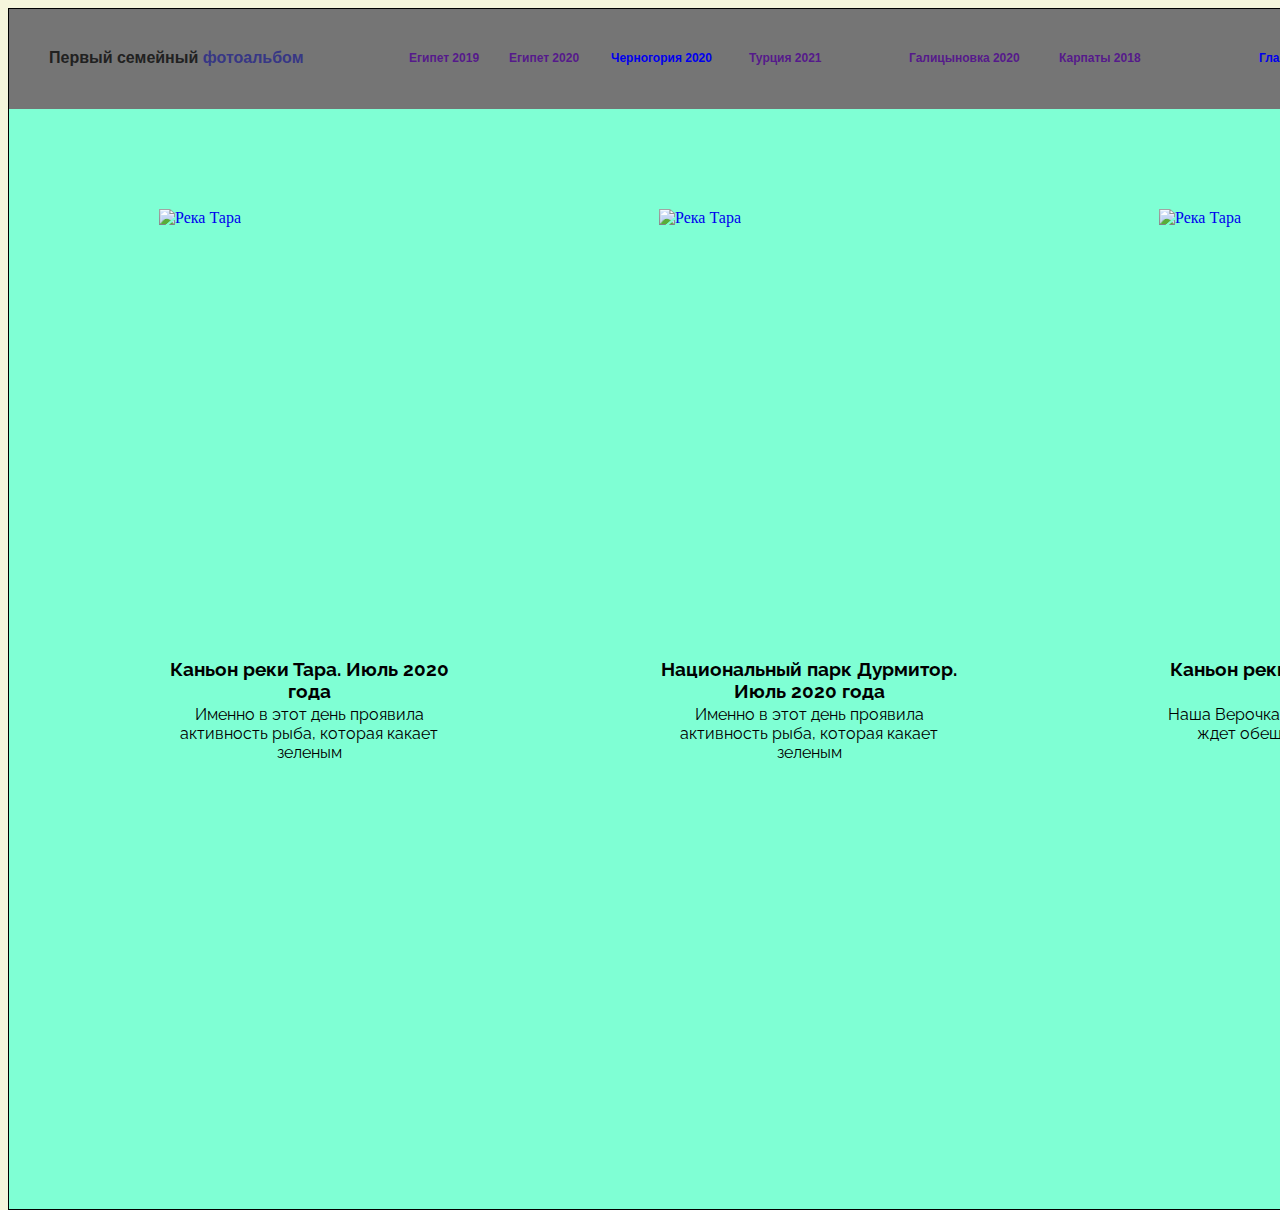
==== second-page.html @ 3290af01 "second.commit" ====
<!DOCTYPE html>
<html lang="en">
<head>
    <meta charset="UTF-8">
    <meta http-equiv="X-UA-Compatible" content="IE=edge">
    <meta name="viewport" content="width=device-width, initial-scale=1.0">
    <link rel="stylesheet" type="text/css" href="css/style.css" />
    <link rel="preconnect" href="https://fonts.googleapis.com">
    <link rel="preconnect" href="https://fonts.gstatic.com" crossorigin>
    <link href="https://fonts.googleapis.com/css2?family=Raleway:wght@600&display=swap" rel="stylesheet">
    <title>Document</title>
    <style>
        body {
            position: absolute;
            width: 1600px;
            height: 1200px;
            border: 1px solid #000000;
            background-color: beige;
        }
    </style>
    <title>Document</title>
</head>
<body>
    <header class="header">
        <h3 class="logo">Первый семейный <span class="logo-album"> фотоальбом </span></h3>
            <ul class="nav-panel">
                <li class="egypt-2019"><a href=""> Египет 2019</a></li>
                <li class="egypt-2020"><a href=""> Египет 2020</a></li></li>
                <li class="montenegro-2020"><a href="second-page.html"> Черногория 2020</a></li></li>
                <li class="turkey-2021"> <a href=""> Турция 2021</a></li>
            </ul>
            <ul class="ukr-panel">
                <li class="galitsinovka"><a href=""> Галицыновка 2020</a></li>
                <li class="karpaty"><a href=""> Карпаты 2018</a></li>
                <li class="main"><a href="index.html"> Главная</a></li>
            </ul>
    </header>
    <main>
        <section class="sect-pics">
            <ul>
            <li class="mne-1"><a href="tara-canyon-first.html"> <img src="image/pic-20.JPG" width="300"
                    height="400"alt="Река Тара"> </a>
                <h3 class="mne-title">Каньон реки Тара. Июль 2020 года</h3>
                <p class="mne-text"> Именно в этот день проявила активность рыба, которая какает зеленым</p></li>
             <li class="mne-2"><a href="tara-durmitor-first.html"> <img src="image/pic-23.JPG" width="300"
                    height="400"alt="Река Тара"> </a>
                    <h3 class="mne-title">Национальный парк Дурмитор. Июль 2020 года</h3>
                    <p class="mne-text"> Именно в этот день проявила активность рыба, которая какает зеленым</p>
                </li>
            <li li class="mne-3"> <a href="tara-canyon-second.html"> <img src="image/pic-22.JPG" width="300"
                    height="400"alt="Река Тара"> </a>
                    <h3 class="mne-title">Каньон реки Тара. Июль 2020 года</h3>
                    <p class="mne-text"> Наша Верочка уже проголодалась и ждет обещанного ресторана</p>
                </li>
            </ul>
        <div>

        </div>
        </section>
    </main>
    <footer></footer>
</body>
</html>
---- css/style.css ----
a {
    text-decoration: none ;
}
a:hover {color: azure}

li {list-style-type: none;}

.header {
    position: absolute;
    left: 0px;
    top: 0px;
    width: 1600px;
    height: 100px;
    background-color: #757575;
}


.logo {
    position: absolute;
    left: 40px;
    top: 24px;
    font-family: Verdana, Geneva, Tahoma, sans-serif;
    font-size: 16px;
    font-weight: bold;
    font-style: normal;
    color: #212121;
    
}
.logo-album {
    color: rgb(55, 55, 133);
}

.nav-panel {
    position: absolute;
    left: 400px;
    top: 30px;
    width: 400px;
    height: 14px;
    font-family: Verdana, Geneva, Tahoma, sans-serif;
    font-size: 12px;
    font-weight: bold;
    font-style: normal;
    color: #212121;
    list-style-type: none;
}

.egypt-2019 {
    position: absolute;
    left: 0px;
    top: 0px;
}
.egypt-2020 {
    position: absolute;
    left: 100px;
    top: 0px;

}
.montenegro-2020 {
    position: absolute;
    left: 202px;
    top: 0px;
}
.turkey-2021 {
    position: absolute;
    left: 340px;
    top: 0px;
}
.ukr-panel {
    position: absolute;
    left: 900px;
    top: 30px;
    width: 210px;
    height: 14px;
    font-family: Verdana, Geneva, Tahoma, sans-serif;
    font-size: 12px;
    font-weight: bold;
    font-style: normal;
    color: #212121;
    list-style-type: none;
}
.galitsinovka {
    position: absolute;
    left: 0px;
    top: 0px;
}
.karpaty {
    position: absolute;
    left: 150px;
    top: 0px;
}

.main {
    position: absolute;
    left: 350px;
    top: 0px;
}



.photo-section {
    position: absolute;
    width: 1400px;
    height: 800px;
    left: 100px;
    top: 100px;
}

.title-photo {
    position: absolute;
    width: 200px;
    height: 40px;
    left: 600px;
    top: 20px;
    font-family: raleway;
    font-size: 24px;
    font-weight: bold;
    font-style: normal;
    color: #212121;
}

.photo-first-section {
    position: absolute;
    width: 1200px;
    height: 520px;
    left: 100px;
    top: 100px;
    list-style-type: none;
    padding: 0 0 0 0;
}
.photo-first-section-mne {
    position: absolute;
    width: 300px;
    height: 520px;
    left: 0px;
    top: 0px;
}

.photo-first-section-egy {
    position: absolute;
    width: 300px;
    height: 520px;
    left: 450px;
    top: 0px;
}

.photo-first-section-tur {
    position: absolute;
    width: 300px;
    height: 520px;
    left: 900px;
    top: 0px;
}

.tara {
    position: absolute;
    top: 100px;
    width: 1600px;
    height: 2400px;
    background-color: aquamarine;
}
.sect-pics {
    position: absolute;
    top: 100px;
    width: 1600px;
    height: 1100px;
    background-color: aquamarine
}
.mne-1 {
    position: absolute;
    top: 100px;
    left: 150px;
    width: 300px;
    height: 560px;
}
.mne-2 {
    position: absolute;
    top: 100px;
    left: 650px;
    width: 300px;
    height: 560px;
}
.mne-3 {
    position: absolute;
    top: 100px;
    left: 1150px;
    width: 300px;
    height: 560px;
}

.mne-title {
    position: absolute;
    top: 430px;
    left: 0px;
    text-align: center;
    font-family: raleway;
}
.mne-text {
    position: absolute;
    top: 480px;
    left: 0px;
    text-align: center;
    font-family: raleway;
}
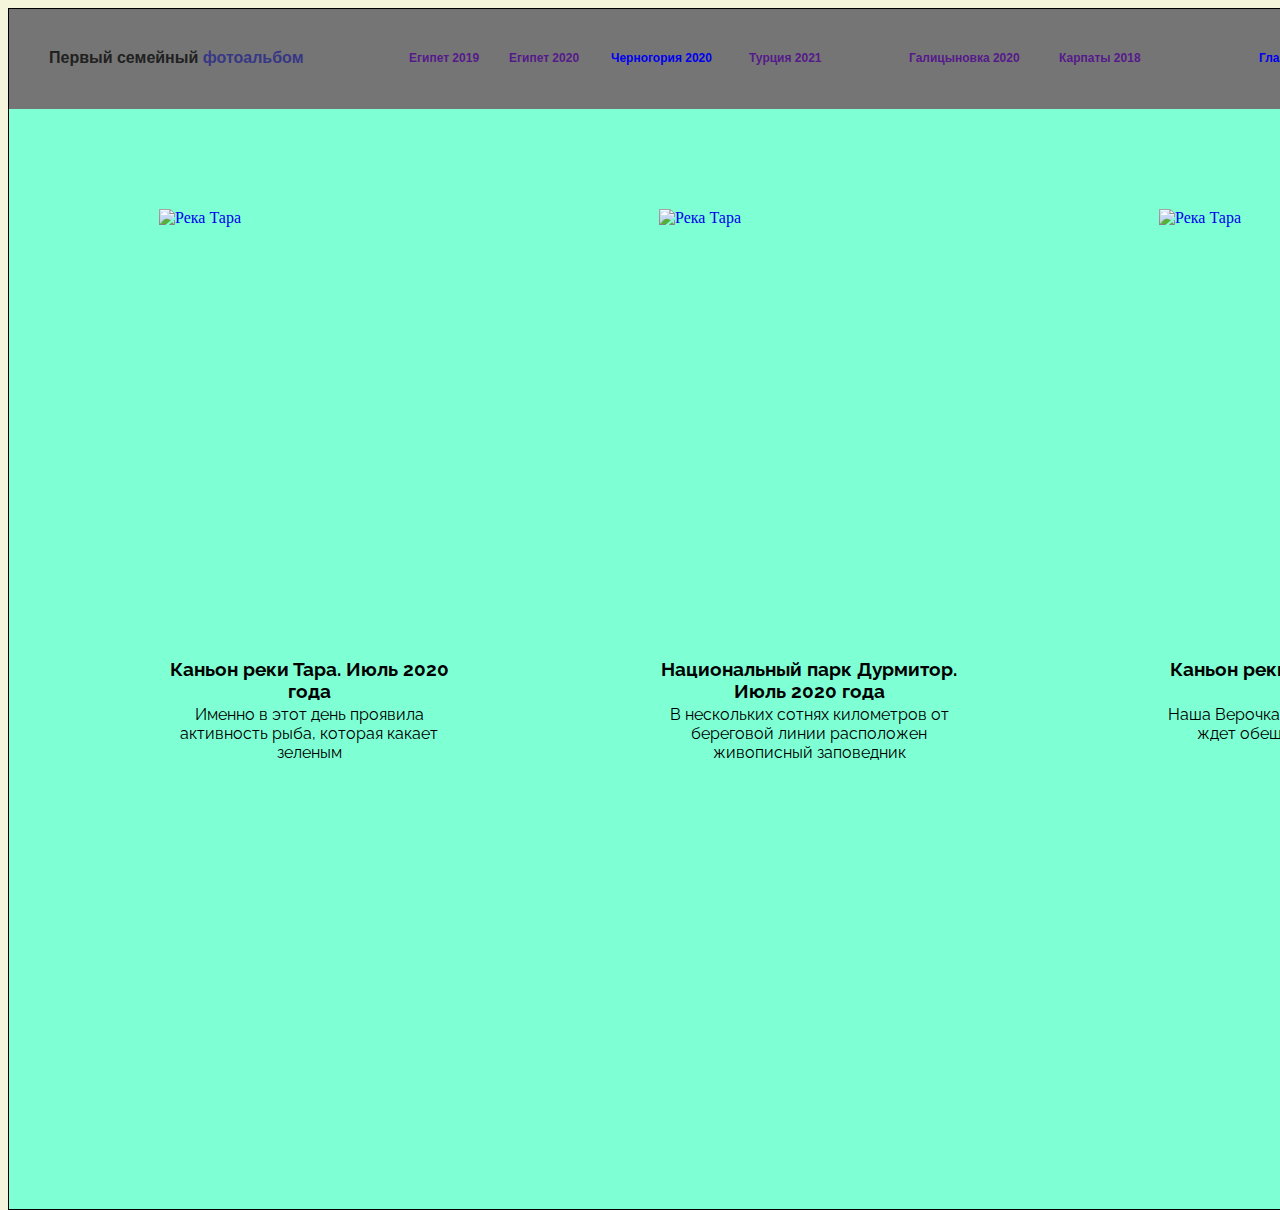
==== commit 7a8ef6d5: "seventh.commit" ====
--- a/second-page.html
+++ b/second-page.html
@@ -38,14 +38,14 @@
     <main>
         <section class="sect-pics">
             <ul>
-            <li class="mne-1"><a href="tara-canyon-first.html"> <img src="image/pic-20.JPG" width="300"
+            <li class="mne-1"><a href="tara-canyon-first.html"> <img src="image/pic-24.JPG" width="300"
                     height="400"alt="Река Тара"> </a>
                 <h3 class="mne-title">Каньон реки Тара. Июль 2020 года</h3>
                 <p class="mne-text"> Именно в этот день проявила активность рыба, которая какает зеленым</p></li>
              <li class="mne-2"><a href="tara-durmitor-first.html"> <img src="image/pic-23.JPG" width="300"
                     height="400"alt="Река Тара"> </a>
                     <h3 class="mne-title">Национальный парк Дурмитор. Июль 2020 года</h3>
-                    <p class="mne-text"> Именно в этот день проявила активность рыба, которая какает зеленым</p>
+                    <p class="mne-text"> В нескольких сотнях километров от береговой линии расположен живописный заповедник</p>
                 </li>
             <li li class="mne-3"> <a href="tara-canyon-second.html"> <img src="image/pic-22.JPG" width="300"
                     height="400"alt="Река Тара"> </a>
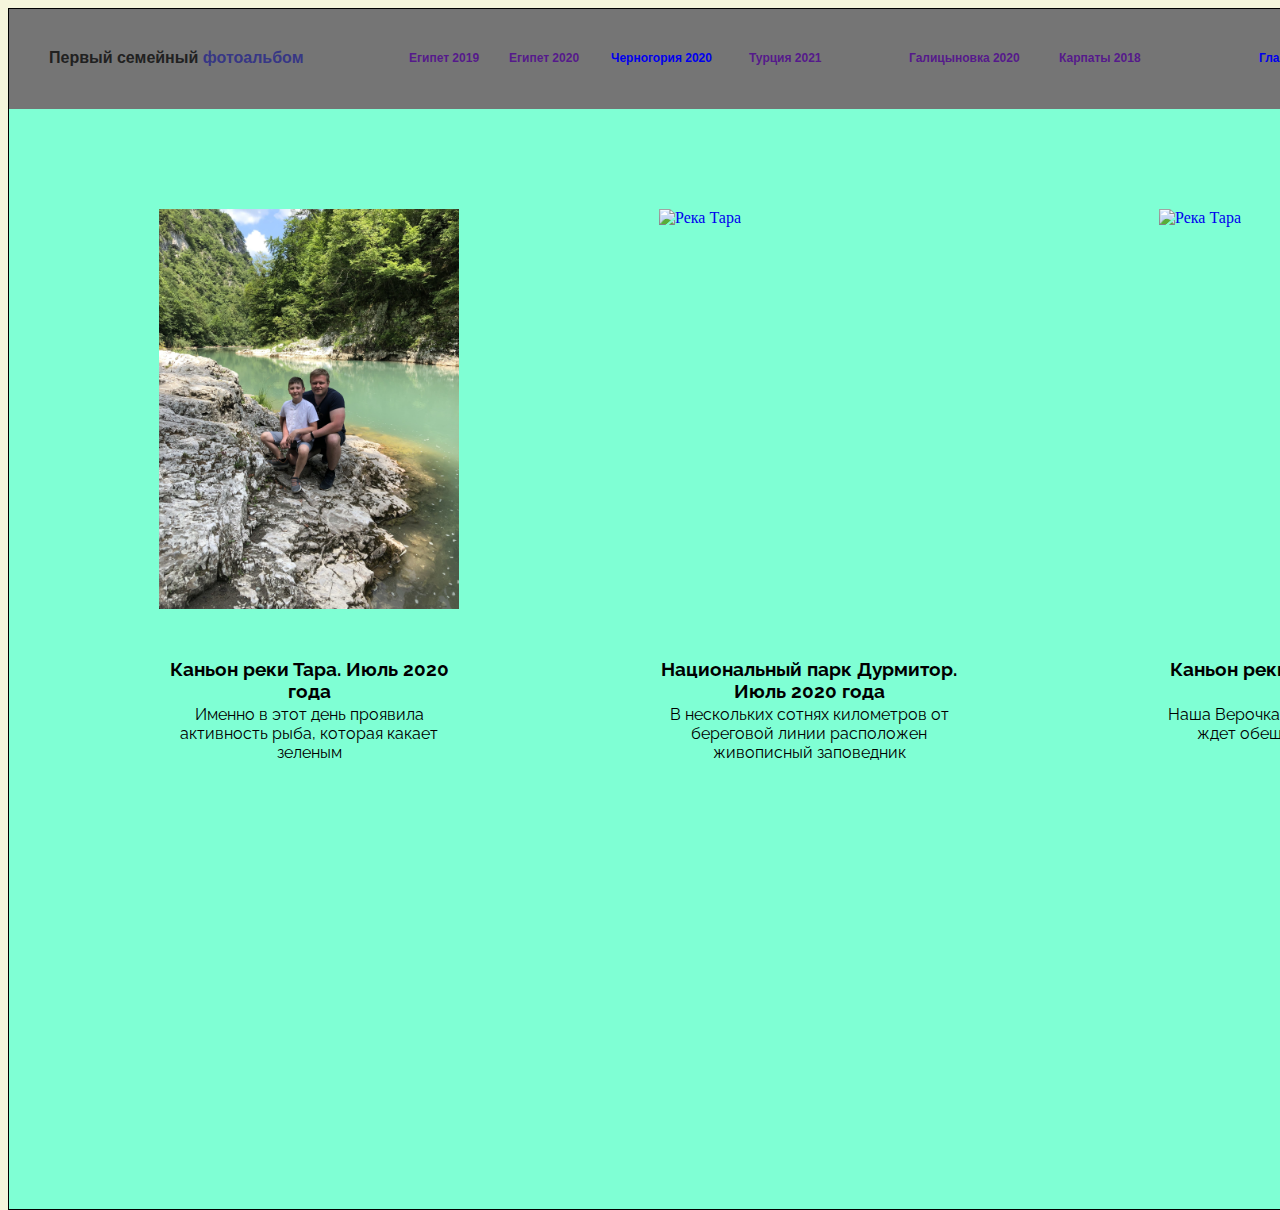
==== commit 88f055b5: "eighth-commit" ====
--- a/second-page.html
+++ b/second-page.html
@@ -38,7 +38,7 @@
     <main>
         <section class="sect-pics">
             <ul>
-            <li class="mne-1"><a href="tara-canyon-first.html"> <img src="image/pic-24.JPG" width="300"
+            <li class="mne-1"><a href="tara-canyon-first.html"> <img src="image/pic-24.jpg" width="300"
                     height="400"alt="Река Тара"> </a>
                 <h3 class="mne-title">Каньон реки Тара. Июль 2020 года</h3>
                 <p class="mne-text"> Именно в этот день проявила активность рыба, которая какает зеленым</p></li>
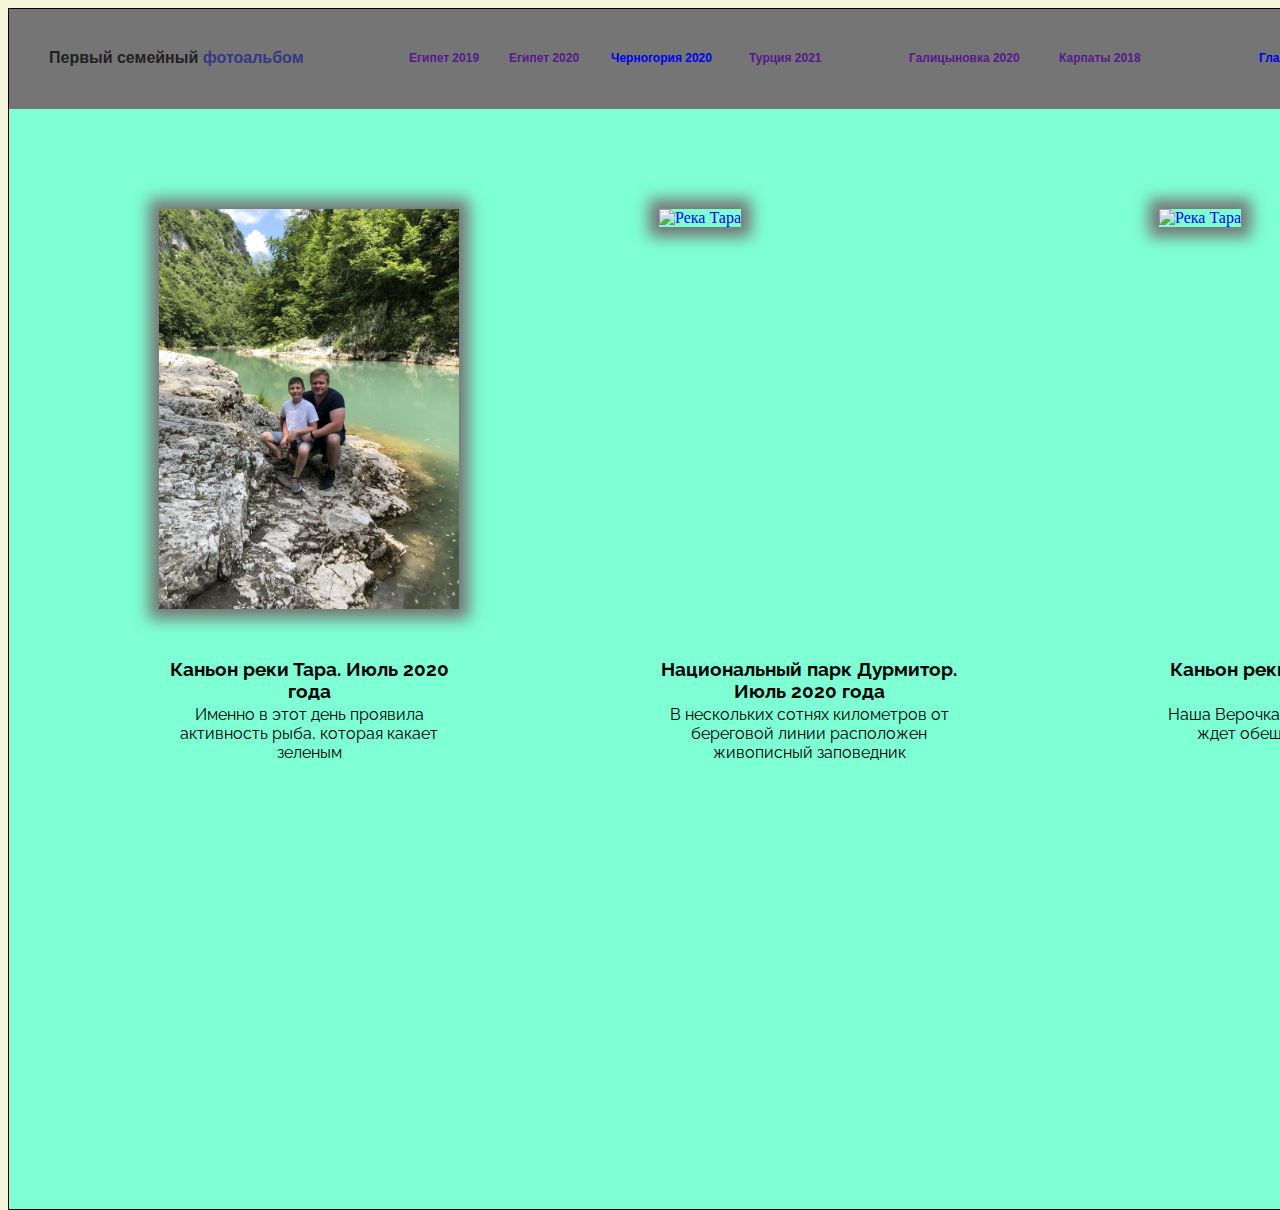
==== commit 704c7c6d: "ten.commit" ====
--- a/second-page.html
+++ b/second-page.html
@@ -38,16 +38,16 @@
     <main>
         <section class="sect-pics">
             <ul>
-            <li class="mne-1"><a href="tara-canyon-first.html"> <img src="image/pic-24.jpg" width="300"
+            <li class="mne-1"><a href="tara-canyon-first.html"> <img class="shadow-1" src="image/pic-24.jpg" width="300"
                     height="400"alt="Река Тара"> </a>
                 <h3 class="mne-title">Каньон реки Тара. Июль 2020 года</h3>
                 <p class="mne-text"> Именно в этот день проявила активность рыба, которая какает зеленым</p></li>
-             <li class="mne-2"><a href="tara-durmitor-first.html"> <img src="image/pic-23.JPG" width="300"
+             <li class="mne-2"><a href="tara-durmitor-first.html"> <img class="shadow-1" src="image/pic-23.JPG" width="300"
                     height="400"alt="Река Тара"> </a>
                     <h3 class="mne-title">Национальный парк Дурмитор. Июль 2020 года</h3>
                     <p class="mne-text"> В нескольких сотнях километров от береговой линии расположен живописный заповедник</p>
                 </li>
-            <li li class="mne-3"> <a href="tara-canyon-second.html"> <img src="image/pic-22.JPG" width="300"
+            <li li class="mne-3"> <a href="tara-canyon-second.html"> <img class="shadow-1" src="image/pic-22.JPG" width="300"
                     height="400"alt="Река Тара"> </a>
                     <h3 class="mne-title">Каньон реки Тара. Июль 2020 года</h3>
                     <p class="mne-text"> Наша Верочка уже проголодалась и ждет обещанного ресторана</p>
--- a/css/style.css
+++ b/css/style.css
@@ -202,3 +202,6 @@
     text-align: center;
     font-family: raleway;
 }
+.shadow-1 {
+    box-shadow: 0px 0px 15px 10px #757575;
+}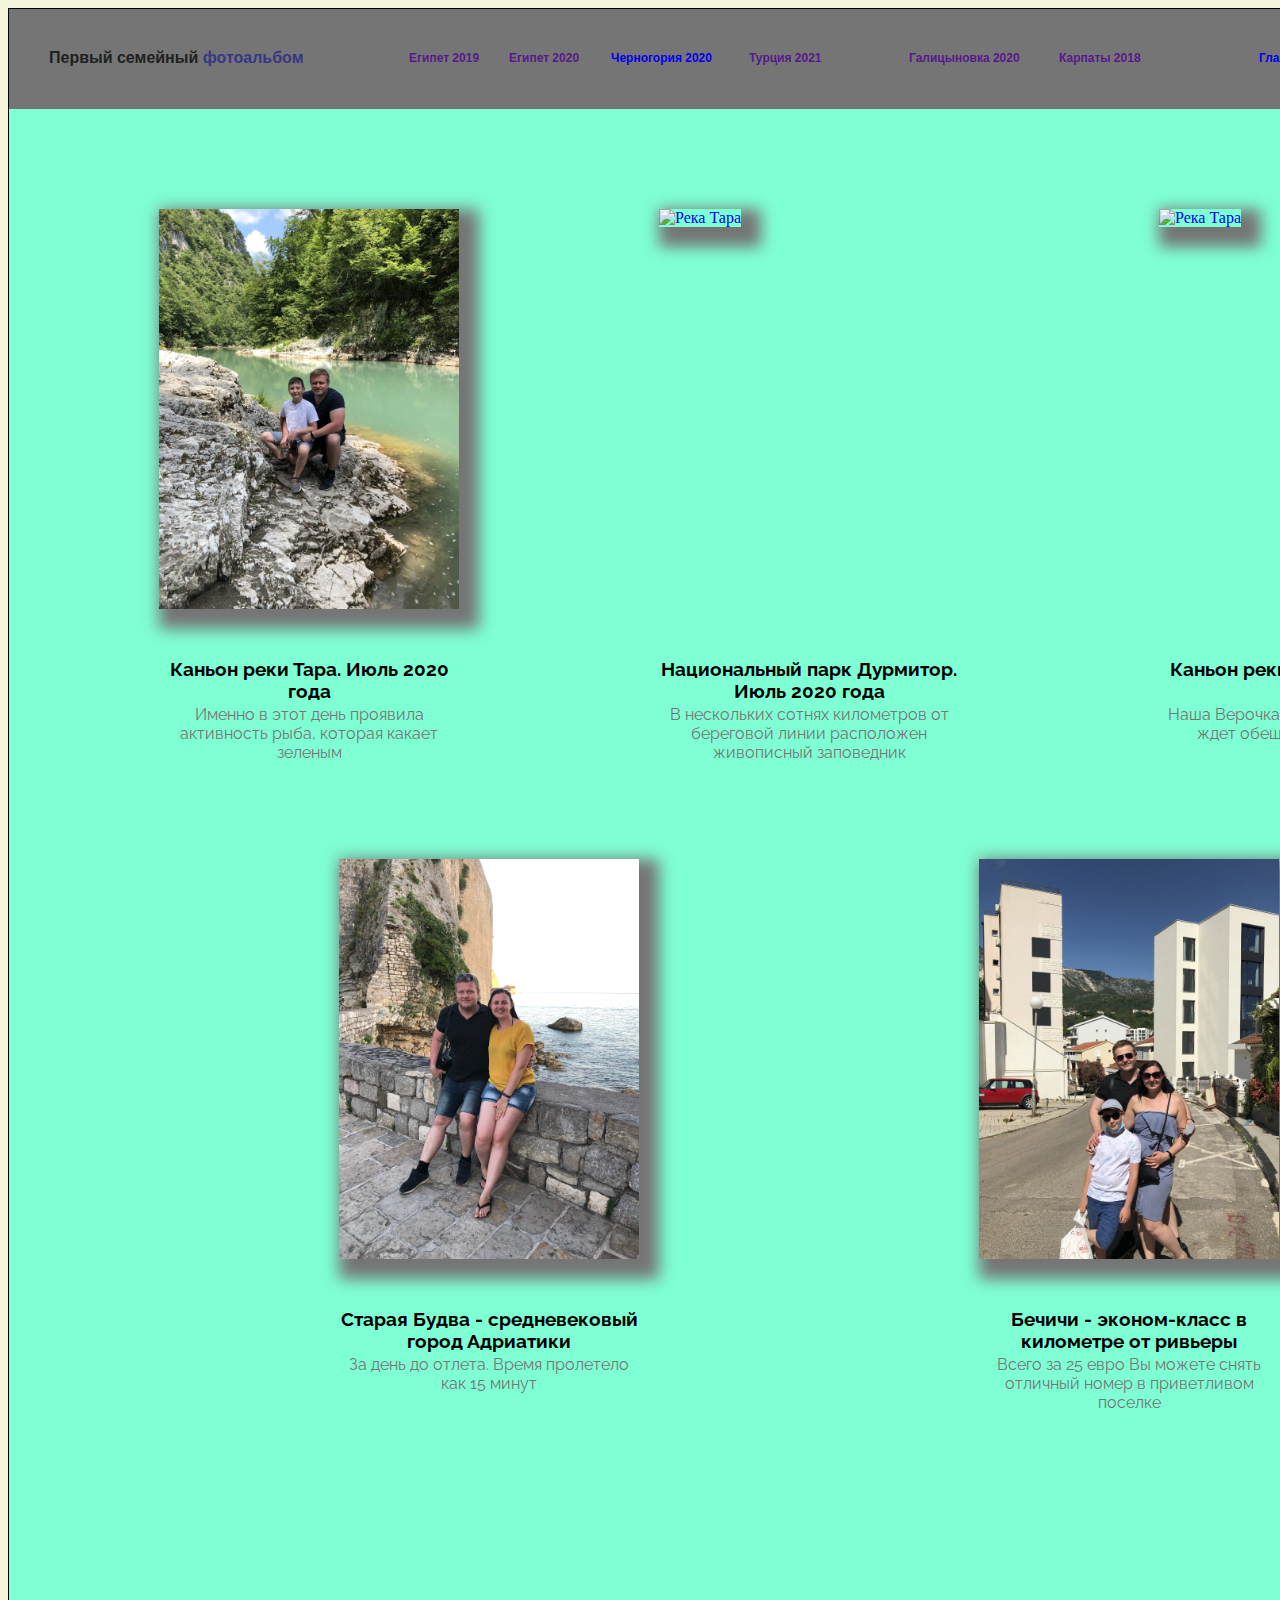
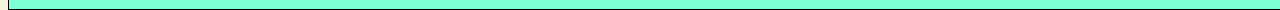
==== commit 5145c33e: "twelwe.commit" ====
--- a/second-page.html
+++ b/second-page.html
@@ -13,7 +13,7 @@
         body {
             position: absolute;
             width: 1600px;
-            height: 1200px;
+            height: 1600px;
             border: 1px solid #000000;
             background-color: beige;
         }
@@ -52,6 +52,17 @@
                     <h3 class="mne-title">Каньон реки Тара. Июль 2020 года</h3>
                     <p class="mne-text"> Наша Верочка уже проголодалась и ждет обещанного ресторана</p>
                 </li>
+                <li li class="mne-4"> <a href="old-budva.html"> <img class="shadow-1" src="image/pic-27.jpg" width="300"
+                    height="400"alt="Река Тара"> </a>
+                    <h3 class="mne-title">Старая Будва - средневековый город Адриатики</h3>
+                    <p class="mne-text"> За день до отлета. Время пролетело как 15 минут</p>
+                </li>
+                <li li class="mne-5"> <a href="becici.html"> <img class="shadow-1" src="image/pic-28.jpg" width="300"
+                    height="400"alt="Река Тара"> </a>
+                    <h3 class="mne-title">Бечичи - эконом-класс в километре от ривьеры</h3>
+                    <p class="mne-text"> Всего за 25 евро Вы можете снять отличный номер в приветливом поселке</p>
+                </li>
+
             </ul>
         <div>
 
--- a/css/style.css
+++ b/css/style.css
@@ -163,7 +163,7 @@
     position: absolute;
     top: 100px;
     width: 1600px;
-    height: 1100px;
+    height: 1500px;
     background-color: aquamarine
 }
 .mne-1 {
@@ -184,6 +184,20 @@
     position: absolute;
     top: 100px;
     left: 1150px;
+    width: 300px;
+    height: 560px;
+}
+.mne-4 {
+    position: absolute;
+    top: 750px;
+    left: 330px;
+    width: 300px;
+    height: 560px;
+}
+.mne-5 {
+    position: absolute;
+    top: 750px;
+    left: 970px;
     width: 300px;
     height: 560px;
 }
@@ -201,7 +215,8 @@
     left: 0px;
     text-align: center;
     font-family: raleway;
+    color:#757575;
 }
 .shadow-1 {
-    box-shadow: 0px 0px 15px 10px #757575;
+    box-shadow: 10px 10px 15px 10px #757575;
 }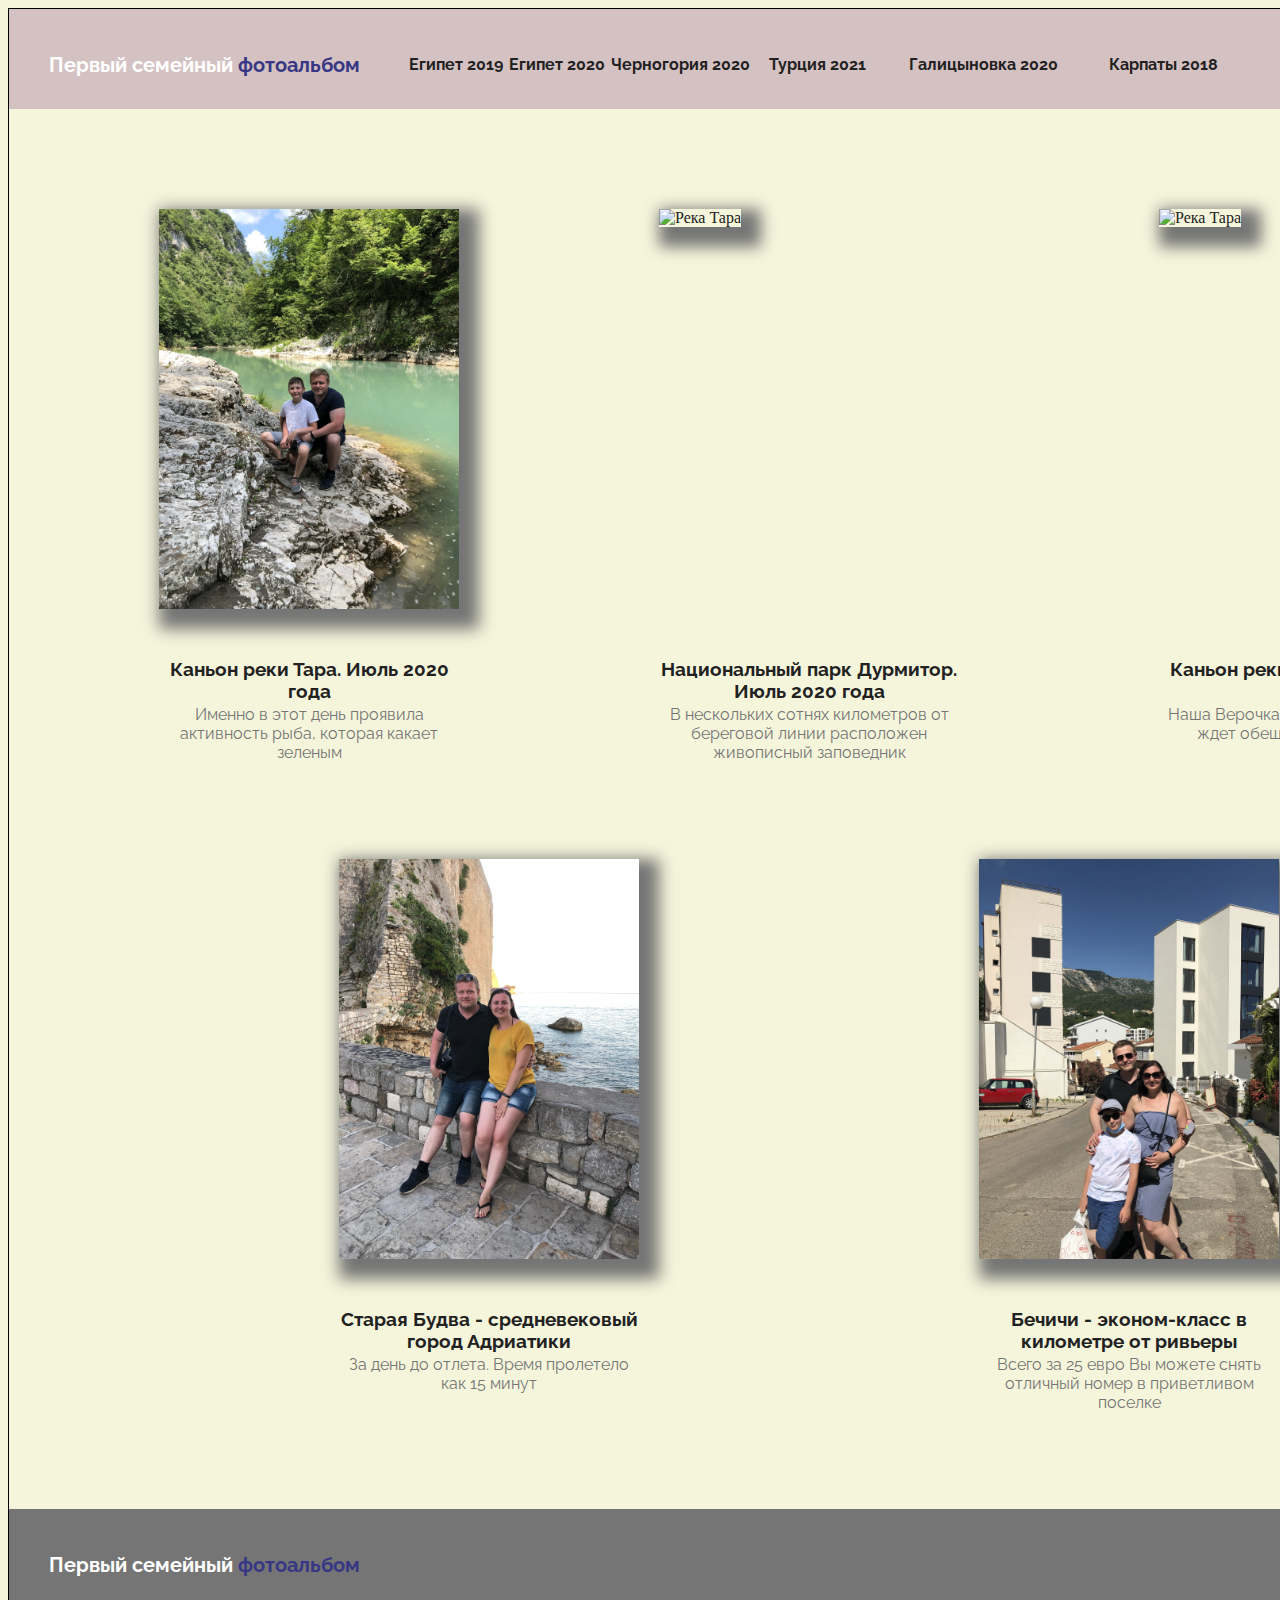
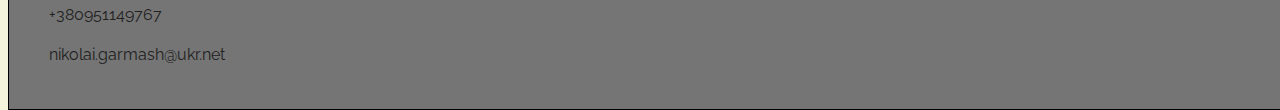
==== commit 6f845e4c: "twentyth.commit" ====
--- a/second-page.html
+++ b/second-page.html
@@ -13,7 +13,7 @@
         body {
             position: absolute;
             width: 1600px;
-            height: 1600px;
+            height: 1700px;
             border: 1px solid #000000;
             background-color: beige;
         }
@@ -69,6 +69,10 @@
         </div>
         </section>
     </main>
-    <footer></footer>
+    <footer class="footer-second">
+        <h3 class="logo">Первый семейный <span class="logo-album"> фотоальбом </span></h3>
+        <p class="footer-email"><a href="nikolai.garmash@ukr.net">nikolai.garmash@ukr.net</a></p>
+        <p class="footer-tel"> <a href="tel:+380961111111">+380951149767</a></p>
+    </footer>
 </body>
 </html>--- a/css/style.css
+++ b/css/style.css
@@ -1,5 +1,5 @@
 
-a {
+a { color: #212121;
     text-decoration: none ;
 }
 a:hover {color: azure}
@@ -12,7 +12,7 @@
     top: 0px;
     width: 1600px;
     height: 100px;
-    background-color: #757575;
+    background-color: #d4c2c2;
 }
 
 
@@ -20,11 +20,11 @@
     position: absolute;
     left: 40px;
     top: 24px;
-    font-family: Verdana, Geneva, Tahoma, sans-serif;
-    font-size: 16px;
-    font-weight: bold;
-    font-style: normal;
-    color: #212121;
+    font-family: raleway;
+    font-size: 20px;
+    font-weight: bold;
+    font-style: normal;
+    color: #ffffff;
     
 }
 .logo-album {
@@ -36,9 +36,9 @@
     left: 400px;
     top: 30px;
     width: 400px;
-    height: 14px;
-    font-family: Verdana, Geneva, Tahoma, sans-serif;
-    font-size: 12px;
+    height: 16px;
+    font-family: raleway;
+    font-size: 16px;
     font-weight: bold;
     font-style: normal;
     color: #212121;
@@ -49,31 +49,36 @@
     position: absolute;
     left: 0px;
     top: 0px;
+    font-family: raleway;
 }
 .egypt-2020 {
     position: absolute;
     left: 100px;
     top: 0px;
+    font-family: raleway;
 
 }
 .montenegro-2020 {
     position: absolute;
     left: 202px;
     top: 0px;
+    font-family: raleway;
 }
 .turkey-2021 {
     position: absolute;
-    left: 340px;
-    top: 0px;
+    width: 200px;
+    left: 360px;
+    top: 0px;
+    font-family: raleway;
 }
 .ukr-panel {
     position: absolute;
     left: 900px;
     top: 30px;
     width: 210px;
-    height: 14px;
-    font-family: Verdana, Geneva, Tahoma, sans-serif;
-    font-size: 12px;
+    height: 16px;
+    font-family: raleway;
+    font-size: 16px;
     font-weight: bold;
     font-style: normal;
     color: #212121;
@@ -86,13 +91,14 @@
 }
 .karpaty {
     position: absolute;
-    left: 150px;
+    width: 200px;
+    left: 200px;
     top: 0px;
 }
 
 .main {
     position: absolute;
-    left: 350px;
+    left: 400px;
     top: 0px;
 }
 
@@ -164,7 +170,7 @@
     top: 100px;
     width: 1600px;
     height: 1500px;
-    background-color: aquamarine
+    color:khaki;
 }
 .mne-1 {
     position: absolute;
@@ -208,6 +214,7 @@
     left: 0px;
     text-align: center;
     font-family: raleway;
+    color: #212121;
 }
 .mne-text {
     position: absolute;
@@ -219,4 +226,37 @@
 }
 .shadow-1 {
     box-shadow: 10px 10px 15px 10px #757575;
+}
+.footer {
+    position: absolute;
+    background-color:#757575;
+    top: 900px;
+    left: 0px;
+    width: 1600px;
+    height: 200px;
+
+}
+.footer-email {
+    position: absolute;
+    width: 200px;
+    height: 20px;
+    left: 40px;
+    top: 120px;
+    font-family: raleway;
+}
+.footer-tel {
+    position: absolute;
+    width: 200px;
+    height: 20px;
+    left: 40px;
+    top: 80px;
+    font-family: raleway;
+}
+.footer-second {
+    position: absolute;
+    background-color:#757575;
+    top: 1500px;
+    left: 0px;
+    width: 1600px;
+    height: 200px;
 }